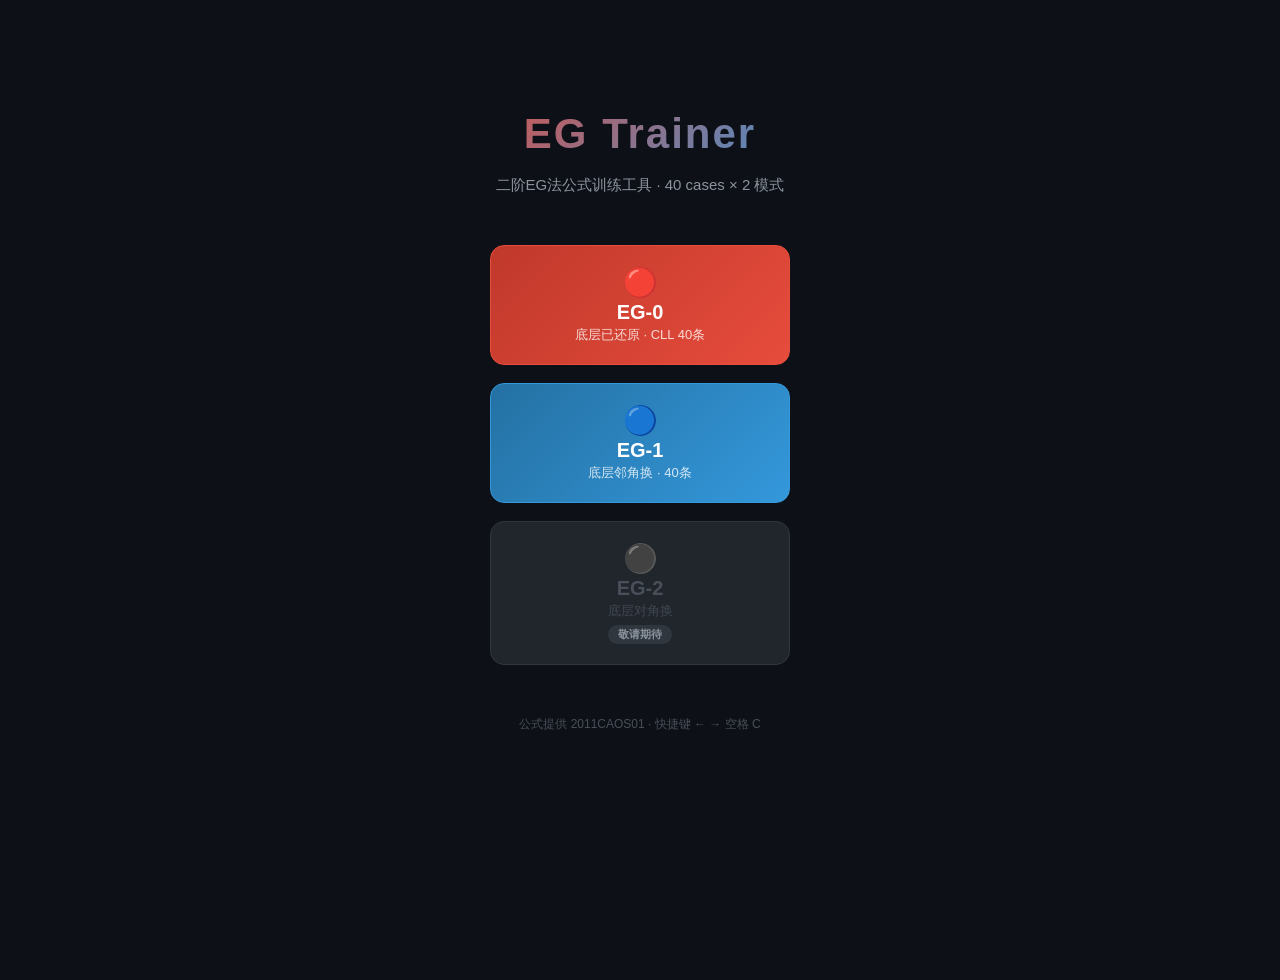
==== trainer.html @ 8d414827 "添加EG0训练器、统一入口trainer.html、美化UI拆分CSS/JS、修复index.html重复L case Co-Authored-By: Claude <noreply@anthropi" ====
<!DOCTYPE html>
<html lang="zh-CN">
<head>
<meta charset="UTF-8">
<meta name="viewport" content="width=device-width, initial-scale=1.0">
<title>EG Trainer — 二阶EG法公式训练</title>
<link rel="stylesheet" href="style.css">
</head>
<body>

<!-- ===== 首页：选择训练模式 ===== -->
<div id="page0">
  <div class="home-container fade-in">
    <h1>EG Trainer</h1>
    <p class="subtitle">二阶EG法公式训练工具 · 40 cases × 2 模式</p>

    <button class="home-btn eg0" onclick="startTraining('EG0')">
      <span class="btn-icon">🔴</span>
      <span class="btn-label">EG-0</span>
      <span class="btn-desc">底层已还原 · CLL 40条</span>
    </button>

    <button class="home-btn eg1" onclick="startTraining('EG1')">
      <span class="btn-icon">🔵</span>
      <span class="btn-label">EG-1</span>
      <span class="btn-desc">底层邻角换 · 40条</span>
    </button>

    <button class="home-btn eg2" disabled>
      <span class="btn-icon">⚫</span>
      <span class="btn-label">EG-2</span>
      <span class="btn-desc">底层对角换</span>
      <span class="btn-tag">敬请期待</span>
    </button>

    <p class="home-footer">公式提供 2011CAOS01 · 快捷键 ← → 空格 C</p>
  </div>
</div>

<!-- ===== 训练页 ===== -->
<div id="page1" class="hidden">

  <div class="navbar">
    <button class="btn-back" onclick="goHome()">← 首页</button>
    <button class="nav-btn active" id="navTrain" onclick="showPage(1)">训练</button>
    <button class="nav-btn" id="navStats" onclick="showPage(2)">统计</button>
    <span class="mode-badge" id="modeLabel"></span>
  </div>

  <div class="main-content">

    <!-- 训练 Tab -->
    <div id="trainPage" class="fade-in">
      <h2 id="titleTrain">EG Training</h2>

      <div class="casebox" id="casebox">
        <label><input type="checkbox" checked value="H" onchange="nextScramble()">H</label>
        <label><input type="checkbox" checked value="Pi" onchange="nextScramble()">Pi</label>
        <label><input type="checkbox" checked value="T" onchange="nextScramble()">T</label>
        <label><input type="checkbox" checked value="L" onchange="nextScramble()">L</label>
        <label><input type="checkbox" checked value="U" onchange="nextScramble()">U</label>
        <label><input type="checkbox" checked value="S" onchange="nextScramble()">S</label>
        <label><input type="checkbox" checked value="AS" onchange="nextScramble()">AS</label>
      </div>

      <div class="scramble-card">
        <div id="shape"></div>
        <div id="scramble"></div>
      </div>

      <div class="btn-row">
        <button class="btn btn-secondary" onclick="copyScramble()">📋 复制打乱</button>
        <button class="btn btn-secondary" onclick="nextScramble()">🎲 下一条</button>
      </div>

      <div class="btn-row">
        <button class="btn btn-correct" onclick="correct()">✅ 做对了</button>
        <button class="btn btn-wrong" onclick="wrong()">❌ 做错了</button>
      </div>

      <div id="result"></div>

      <div class="help-text">
        使用说明：勾选需要练习的case后点击下一条刷新<br>
        做对1坤秒后自动切换 · 键盘快捷键：<b>→</b> 做对了 · <b>←</b> 做错了 · <b>空格</b> 下一条 · <b>C</b> 复制
      </div>
    </div>

    <!-- 统计 Tab -->
    <div id="statsPage" class="hidden fade-in">
      <h2 id="titleStats">Case统计</h2>

      <div class="stats-container">
        <table>
          <thead>
            <tr><th>Case</th><th>正确</th><th>错误</th><th>正确率</th></tr>
          </thead>
          <tbody id="caseStats"></tbody>
        </table>

        <button class="btn-reset" onclick="resetStats()">🗑 清空统计</button>
      </div>
    </div>

  </div>
</div>

<script src="script.js"></script>
</body>
</html>
---- style.css ----
/* ============================================
   EG Trainer — 二阶EG法公式训练工具
   ============================================ */

/* === Reset & Base === */
*, *::before, *::after { box-sizing: border-box; margin: 0; padding: 0; }

body {
  font-family: -apple-system, BlinkMacSystemFont, "Segoe UI", "PingFang SC",
               "Microsoft YaHei", "Helvetica Neue", Arial, sans-serif;
  text-align: center;
  background: #0d1117;
  color: #e6edf3;
  min-height: 100vh;
  line-height: 1.6;
}

/* === Home Page === */
.home-container {
  max-width: 480px;
  margin: 80px auto 0;
  padding: 20px;
}

.home-container h1 {
  font-size: 42px;
  font-weight: 700;
  letter-spacing: 2px;
  margin-bottom: 6px;
  background: linear-gradient(135deg, #e74c3c, #3498db);
  -webkit-background-clip: text;
  -webkit-text-fill-color: transparent;
  background-clip: text;
}

.home-container .subtitle {
  color: #8b949e;
  font-size: 15px;
  margin-bottom: 48px;
}

.home-btn {
  display: block;
  width: 100%;
  max-width: 300px;
  padding: 20px 24px;
  margin: 0 auto 18px;
  font-size: 20px;
  font-weight: 600;
  border: 1px solid;
  border-radius: 14px;
  cursor: pointer;
  transition: all 0.2s ease;
  position: relative;
  overflow: hidden;
}

.home-btn .btn-icon {
  font-size: 28px;
  display: block;
  margin-bottom: 2px;
}

.home-btn .btn-label {
  display: block;
  font-size: 20px;
}

.home-btn .btn-desc {
  display: block;
  font-size: 13px;
  font-weight: 400;
  margin-top: 2px;
  opacity: 0.8;
}

.home-btn.eg0 {
  background: linear-gradient(135deg, #c0392b, #e74c3c);
  color: #fff;
  border-color: #e74c3c;
}
.home-btn.eg0:hover { transform: translateY(-2px); box-shadow: 0 8px 25px rgba(231,76,60,0.35); }

.home-btn.eg1 {
  background: linear-gradient(135deg, #2471a3, #3498db);
  color: #fff;
  border-color: #3498db;
}
.home-btn.eg1:hover { transform: translateY(-2px); box-shadow: 0 8px 25px rgba(52,152,219,0.35); }

.home-btn.eg2 {
  background: #21262d;
  color: #484f58;
  border-color: #30363d;
  cursor: not-allowed;
}
.home-btn.eg2 .btn-tag {
  display: inline-block;
  background: #30363d;
  color: #8b949e;
  padding: 2px 10px;
  border-radius: 10px;
  font-size: 11px;
  font-weight: 600;
  margin-top: 4px;
}

.home-footer {
  margin-top: 50px;
  color: #484f58;
  font-size: 12px;
}

/* === Navbar === */
.navbar {
  display: flex;
  align-items: center;
  justify-content: center;
  gap: 8px;
  padding: 14px 20px;
  background: #161b22;
  border-bottom: 1px solid #30363d;
  flex-wrap: wrap;
}

.navbar .btn-back {
  background: none;
  color: #8b949e;
  font-size: 14px;
  padding: 6px 14px;
  border: 1px solid #30363d;
  border-radius: 8px;
  transition: all 0.15s;
}
.navbar .btn-back:hover { color: #e6edf3; border-color: #58a6ff; }

.navbar .nav-btn {
  background: #21262d;
  color: #c9d1d9;
  font-size: 15px;
  padding: 8px 22px;
  border: 1px solid #30363d;
  border-radius: 8px;
  cursor: pointer;
  transition: all 0.15s;
}
.navbar .nav-btn:hover { background: #30363d; }
.navbar .nav-btn.active {
  background: #1f6feb;
  border-color: #1f6feb;
  color: #fff;
  font-weight: 600;
}

.navbar .mode-badge {
  font-size: 13px;
  font-weight: 600;
  padding: 4px 12px;
  border-radius: 12px;
  margin-left: 8px;
}
.navbar .mode-badge.eg0-badge { background: #e74c3c33; color: #f87171; border: 1px solid #e74c3c55; }
.navbar .mode-badge.eg1-badge { background: #3498db33; color: #60a5fa; border: 1px solid #3498db55; }

/* === Main Content === */
.main-content {
  max-width: 600px;
  margin: 0 auto;
  padding: 30px 20px;
}

/* === Case Checkboxes === */
.casebox {
  display: flex;
  justify-content: center;
  gap: 6px;
  flex-wrap: wrap;
  margin-bottom: 24px;
}

.casebox label {
  display: flex;
  align-items: center;
  gap: 4px;
  padding: 8px 14px;
  background: #21262d;
  border: 1px solid #30363d;
  border-radius: 8px;
  cursor: pointer;
  font-size: 15px;
  font-weight: 600;
  transition: all 0.15s;
  user-select: none;
}
.casebox label:hover { background: #30363d; border-color: #58a6ff; }
.casebox label:has(input:checked) {
  background: #1f6feb22;
  border-color: #1f6feb;
  color: #58a6ff;
}
.casebox input[type="checkbox"] {
  accent-color: #1f6feb;
  width: 16px;
  height: 16px;
}

/* === Scramble Display === */
.scramble-card {
  background: #161b22;
  border: 1px solid #30363d;
  border-radius: 14px;
  padding: 24px;
  margin-bottom: 20px;
}

#shape {
  font-size: 15px;
  color: #8b949e;
  margin-bottom: 8px;
  font-weight: 500;
}

#scramble {
  font-size: 26px;
  font-weight: 700;
  font-family: "SF Mono", "Fira Code", "Consolas", monospace;
  letter-spacing: 2px;
  color: #e6edf3;
  word-break: break-all;
  line-height: 1.5;
}

/* === Buttons === */
.btn-row {
  display: flex;
  justify-content: center;
  gap: 10px;
  flex-wrap: wrap;
  margin-bottom: 24px;
}

.btn {
  padding: 10px 22px;
  font-size: 15px;
  font-weight: 600;
  border: 1px solid #30363d;
  border-radius: 10px;
  cursor: pointer;
  transition: all 0.15s;
}

.btn-secondary {
  background: #21262d;
  color: #c9d1d9;
}
.btn-secondary:hover { background: #30363d; border-color: #58a6ff; }

.btn-correct {
  background: linear-gradient(135deg, #1a7f37, #238636);
  color: #fff;
  border-color: #238636;
  font-size: 17px;
  padding: 12px 36px;
}
.btn-correct:hover { box-shadow: 0 4px 15px rgba(35,134,54,0.35); transform: translateY(-1px); }

.btn-wrong {
  background: linear-gradient(135deg, #b62324, #da3633);
  color: #fff;
  border-color: #da3633;
  font-size: 17px;
  padding: 12px 36px;
}
.btn-wrong:hover { box-shadow: 0 4px 15px rgba(218,54,51,0.35); transform: translateY(-1px); }

/* === Result Display === */
#result {
  font-size: 22px;
  margin: 20px 0;
  white-space: pre-line;
  min-height: 30px;
  font-weight: 600;
  line-height: 1.6;
}

.result-success { color: #3fb950; }
.result-fail { color: #f85149; }

/* === Stats Page === */
.stats-container {
  max-width: 500px;
  margin: 0 auto;
}

table {
  width: 100%;
  margin: 20px auto;
  border-collapse: collapse;
  font-size: 15px;
}

td, th {
  border: 1px solid #30363d;
  padding: 10px 14px;
}

th {
  background: #161b22;
  color: #8b949e;
  font-weight: 600;
  font-size: 13px;
  text-transform: uppercase;
  letter-spacing: 1px;
}

td { color: #c9d1d9; }

tr:hover td { background: #161b22; }

.percent { color: #3fb950; font-weight: 600; }

.btn-reset {
  background: #21262d;
  color: #f85149;
  border-color: #f8514933;
  padding: 8px 20px;
  font-size: 14px;
  border-radius: 8px;
  cursor: pointer;
  transition: all 0.15s;
}
.btn-reset:hover { background: #f8514922; border-color: #f85149; }

/* === Help Text === */
.help-text {
  margin-top: 28px;
  color: #484f58;
  font-size: 13px;
  line-height: 1.8;
}

.help-text a { color: #58a6ff; text-decoration: none; }
.help-text a:hover { text-decoration: underline; }

/* === Animations === */
@keyframes fadeIn {
  from { opacity: 0; transform: translateY(8px); }
  to   { opacity: 1; transform: translateY(0); }
}
.fade-in { animation: fadeIn 0.3s ease; }

@keyframes pulse {
  0%,100% { transform: scale(1); }
  50%     { transform: scale(1.05); }
}
.pulse { animation: pulse 0.4s ease; }

/* === Utility === */
.hidden { display: none !important; }

/* === Responsive === */
@media (max-width: 480px) {
  .home-container { margin-top: 40px; padding: 16px; }
  .home-container h1 { font-size: 32px; }
  .home-btn { padding: 16px 20px; font-size: 18px; }

  .navbar { padding: 10px 12px; gap: 6px; }
  .navbar .nav-btn { font-size: 14px; padding: 6px 14px; }

  #scramble { font-size: 22px; }

  .btn-correct, .btn-wrong { padding: 10px 24px; font-size: 15px; }

  .casebox label { padding: 6px 10px; font-size: 14px; }

  table { font-size: 13px; }
  td, th { padding: 7px 8px; }
}

@media (max-width: 360px) {
  #scramble { font-size: 18px; letter-spacing: 1px; }
  .btn-correct, .btn-wrong { padding: 10px 18px; }
}
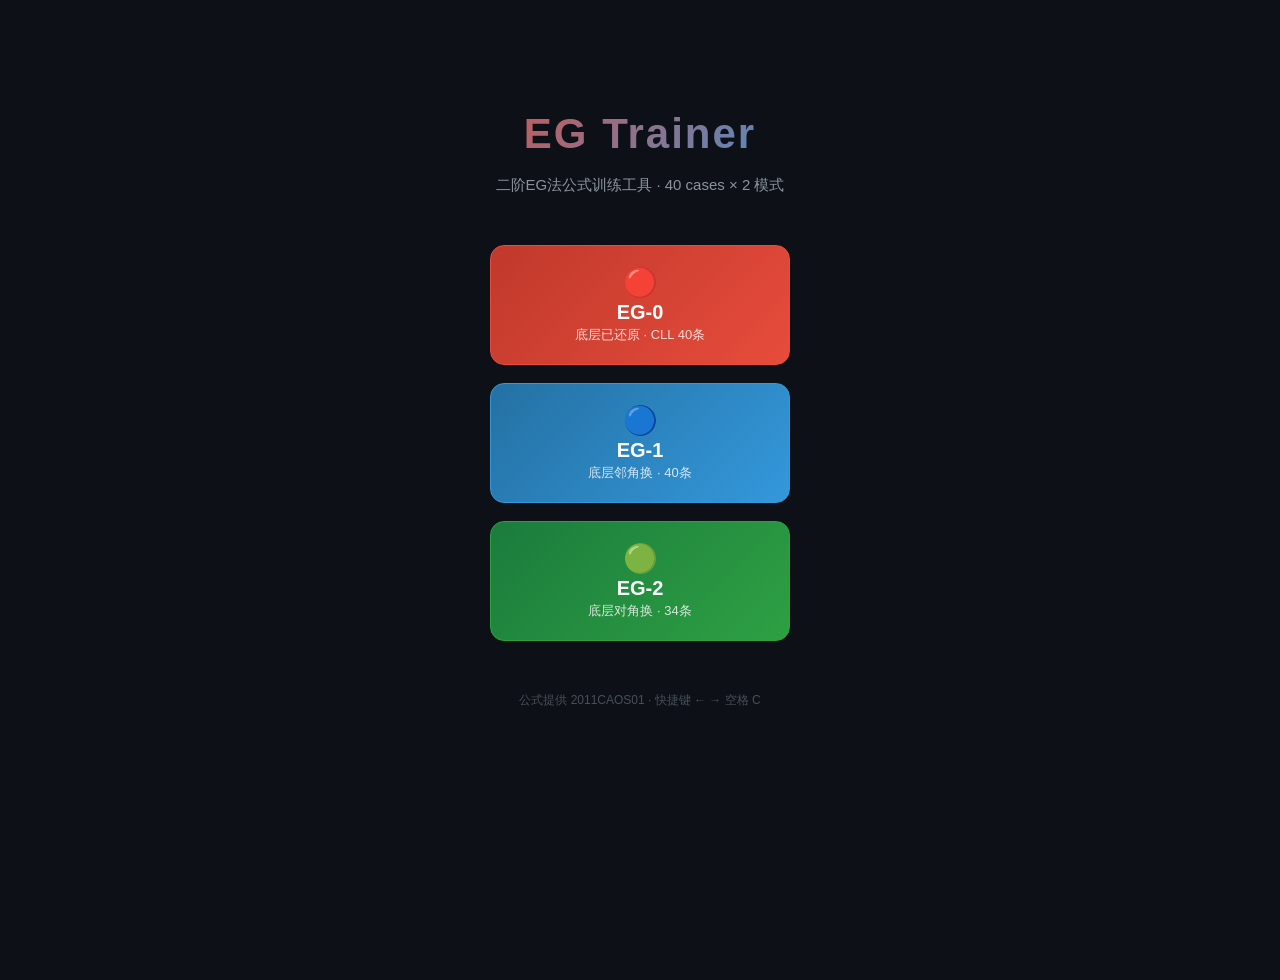
==== commit 9eae0e53: "添加EG-2支持(34条公式)、动态casebox渲染、修复DATA语法错误 - 新增 DATA.EG2: S/AS/Pi/U/L 5组34条公式 - MODE_CASE_KEYS 按模式动态生成ch" ====
--- a/trainer.html
+++ b/trainer.html
@@ -26,11 +26,10 @@
       <span class="btn-desc">底层邻角换 · 40条</span>
     </button>
 
-    <button class="home-btn eg2" disabled>
-      <span class="btn-icon">⚫</span>
+    <button class="home-btn eg2" onclick="startTraining('EG2')">
+      <span class="btn-icon">🟢</span>
       <span class="btn-label">EG-2</span>
-      <span class="btn-desc">底层对角换</span>
-      <span class="btn-tag">敬请期待</span>
+      <span class="btn-desc">底层对角换 · 34条</span>
     </button>
 
     <p class="home-footer">公式提供 2011CAOS01 · 快捷键 ← → 空格 C</p>
@@ -53,15 +52,7 @@
     <div id="trainPage" class="fade-in">
       <h2 id="titleTrain">EG Training</h2>
 
-      <div class="casebox" id="casebox">
-        <label><input type="checkbox" checked value="H" onchange="nextScramble()">H</label>
-        <label><input type="checkbox" checked value="Pi" onchange="nextScramble()">Pi</label>
-        <label><input type="checkbox" checked value="T" onchange="nextScramble()">T</label>
-        <label><input type="checkbox" checked value="L" onchange="nextScramble()">L</label>
-        <label><input type="checkbox" checked value="U" onchange="nextScramble()">U</label>
-        <label><input type="checkbox" checked value="S" onchange="nextScramble()">S</label>
-        <label><input type="checkbox" checked value="AS" onchange="nextScramble()">AS</label>
-      </div>
+      <div class="casebox" id="casebox"></div>
 
       <div class="scramble-card">
         <div id="shape"></div>
--- a/style.css
+++ b/style.css
@@ -89,21 +89,11 @@
 .home-btn.eg1:hover { transform: translateY(-2px); box-shadow: 0 8px 25px rgba(52,152,219,0.35); }
 
 .home-btn.eg2 {
-  background: #21262d;
-  color: #484f58;
-  border-color: #30363d;
-  cursor: not-allowed;
-}
-.home-btn.eg2 .btn-tag {
-  display: inline-block;
-  background: #30363d;
-  color: #8b949e;
-  padding: 2px 10px;
-  border-radius: 10px;
-  font-size: 11px;
-  font-weight: 600;
-  margin-top: 4px;
-}
+  background: linear-gradient(135deg, #1b7c3d, #2ea043);
+  color: #fff;
+  border-color: #2ea043;
+}
+.home-btn.eg2:hover { transform: translateY(-2px); box-shadow: 0 8px 25px rgba(46,160,67,0.35); }
 
 .home-footer {
   margin-top: 50px;
@@ -161,6 +151,7 @@
 }
 .navbar .mode-badge.eg0-badge { background: #e74c3c33; color: #f87171; border: 1px solid #e74c3c55; }
 .navbar .mode-badge.eg1-badge { background: #3498db33; color: #60a5fa; border: 1px solid #3498db55; }
+.navbar .mode-badge.eg2-badge { background: #2ea04333; color: #7ee787; border: 1px solid #2ea04355; }
 
 /* === Main Content === */
 .main-content {
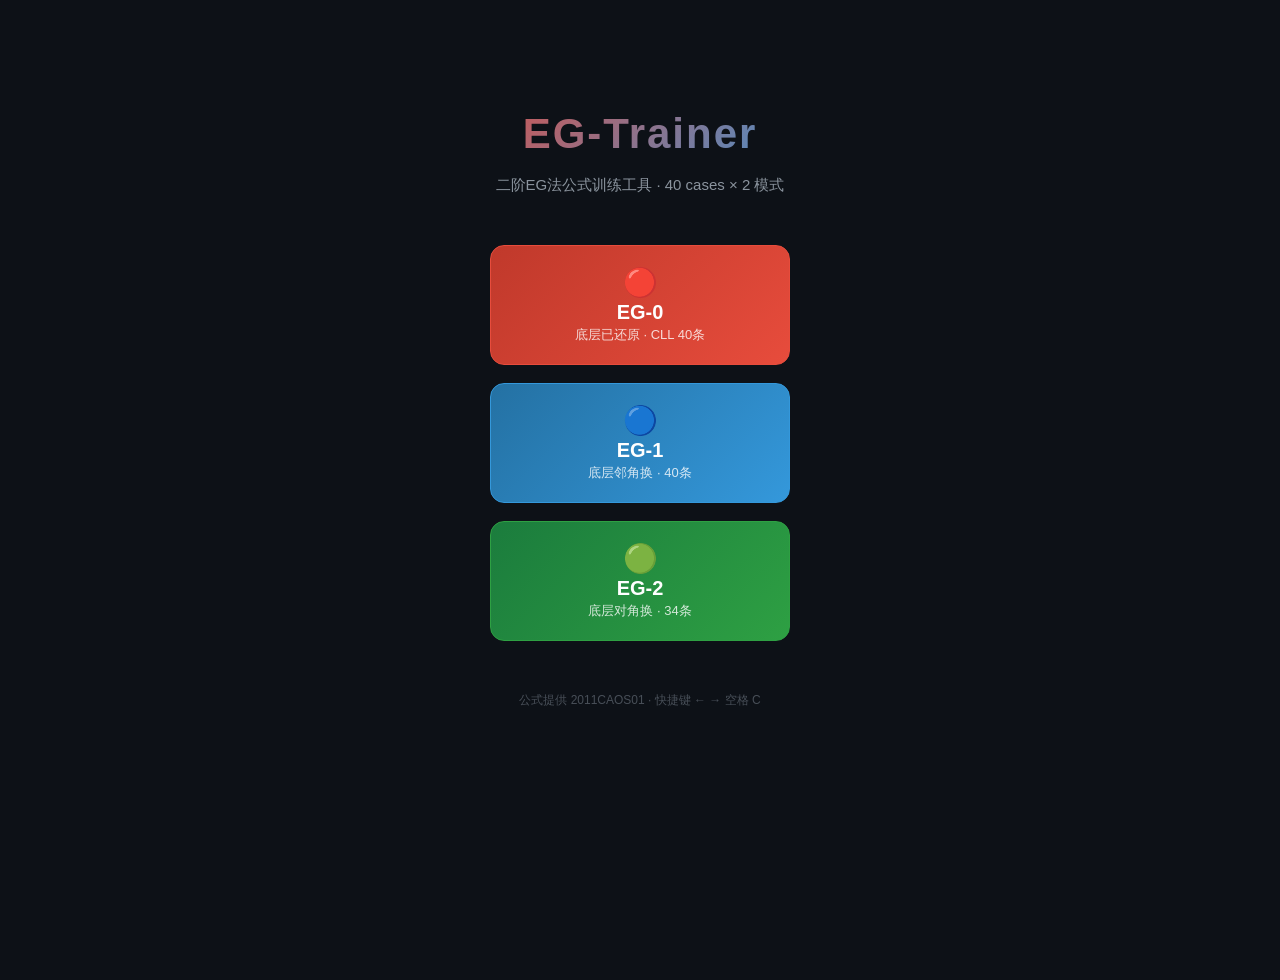
==== commit 65d213f8: "代码文件更名为EG-Trainer" ====
--- a/trainer.html
+++ b/trainer.html
@@ -3,7 +3,7 @@
 <head>
 <meta charset="UTF-8">
 <meta name="viewport" content="width=device-width, initial-scale=1.0">
-<title>EG Trainer — 二阶EG法公式训练</title>
+<title>EG-Trainer — 二阶EG法公式训练</title>
 <link rel="stylesheet" href="style.css">
 </head>
 <body>
@@ -11,7 +11,7 @@
 <!-- ===== 首页：选择训练模式 ===== -->
 <div id="page0">
   <div class="home-container fade-in">
-    <h1>EG Trainer</h1>
+    <h1>EG-Trainer</h1>
     <p class="subtitle">二阶EG法公式训练工具 · 40 cases × 2 模式</p>
 
     <button class="home-btn eg0" onclick="startTraining('EG0')">
--- a/style.css
+++ b/style.css
@@ -1,5 +1,5 @@
 /* ============================================
-   EG Trainer — 二阶EG法公式训练工具
+   EG-Trainer — 二阶EG法公式训练工具
    ============================================ */
 
 /* === Reset & Base === */
